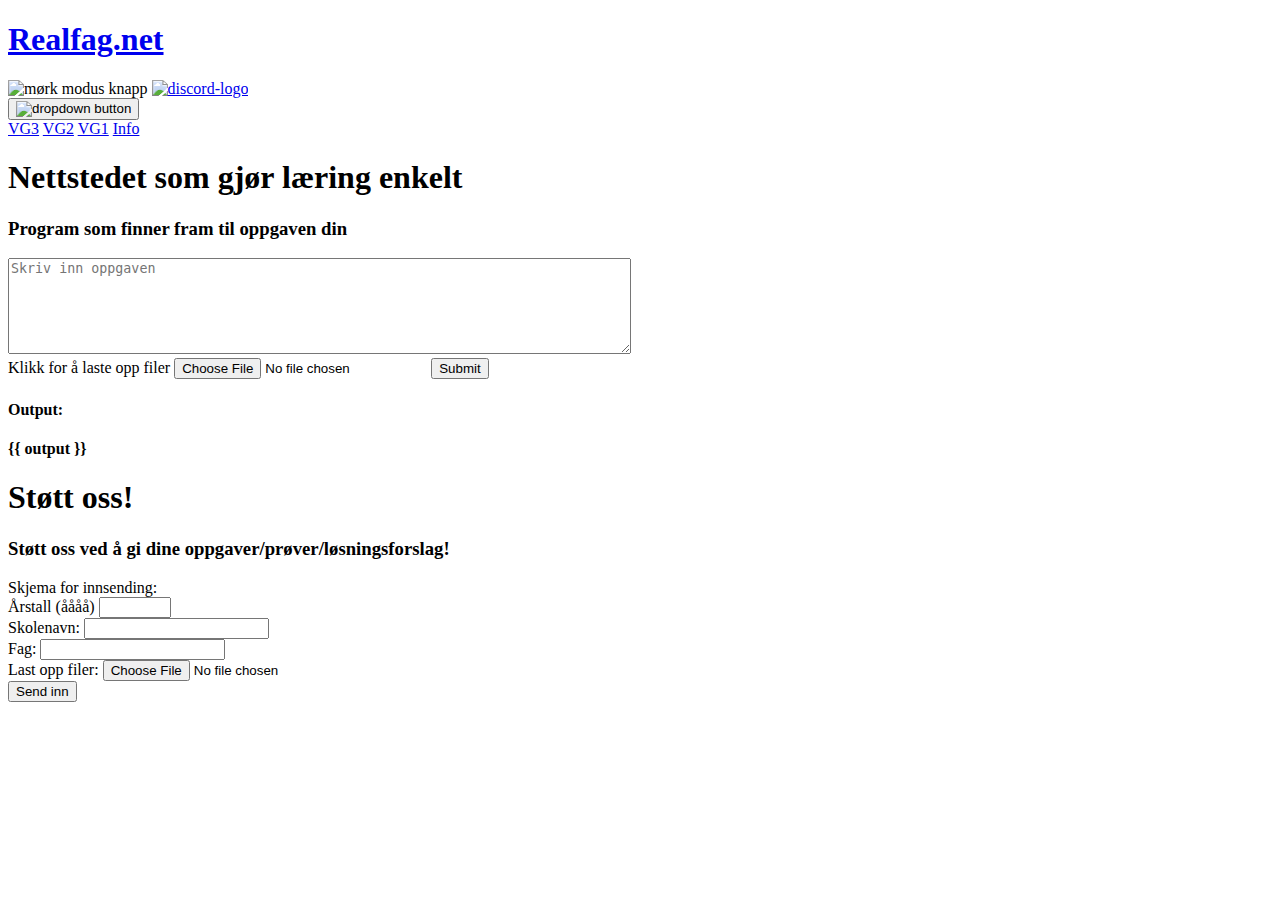
==== templates/index.html @ e0f3cf53 "Every singular program functions at this stage" ====
<!DOCTYPE html>
<html lang="nb">
<head>
    <meta charset="UTF-8">
    <meta name="viewport" content="width=device-width, initial-scale=1.0">
    <meta name="keywords" content="science, study tools, study tool, realfag, realfag.net">
    <meta name="description" content="Nettstedet som gjør realfag enklere og har et oppgave gjennkjennelsesprogram">
    <meta name="author" content="Nover Studio">
    <link rel="stylesheet" href="css/styles.css" id="theme-style">
    <title>Realfag.net</title>
    <link rel="icon" type="image/x-icon" href="/media/favicon_light.ico" id="favicon">
    <link rel="preconnect" href="https://fonts.googleapis.com">
    <link rel="preconnect" href="https://fonts.gstatic.com" crossorigin>
    <link href="https://fonts.googleapis.com/css2?family=Poppins:wght@400;700&display=swap" rel="stylesheet">
    <script src="/script.js" defer></script>
</head>
<body>
    <nav>
        <h1><a href="../index.html">Realfag.net</a></h1>
        <a onclick="toggleMode(false)" id="dark_mode">
            <img src="/media/dark_mode_light.png" alt="mørk modus knapp" id="dark_mode_icon">
        </a>
        <a id="discord" href="https://discord.gg/7AwyneAqgY" target="_blank">
            <img src="/media/discord_logo_light.png" alt="discord-logo" id="dark_mode_discord">
        </a>
        <div class="dropdown">
            <button class="dropbtn"><img src="/media/arrow_down.png" alt="dropdown button"></button>
            <div class="dropdown-content">
                <a href="/html/VG3.html">VG3</a>
                <a href="/html/VG2.html">VG2</a>
                <a href="/html/VG1.html">VG1</a>
                <a href="/html/info.html">Info</a>
            </div>
        </div>
    </nav>
    <div class="ambitions">
        <h1 class="ambitions-text">Nettstedet som gjør læring enkelt</h1>
    </div>
    <div class="ocr-program">
        <h3 class="ocr-program-heading">Program som finner fram til oppgaven din</h3>
        <form class="question-form" action="/upload" method="post" enctype="multipart/form-data">
            <textarea id="textInput" name="question-text" rows="6" cols="75" placeholder="Skriv inn oppgaven" class="question-text"></textarea>
            <br>
            <label for="file-upload" class="custom-file-upload"> Klikk for å laste opp filer</label>
            <input id="fileInput" name="file-upload" type="file" />
            <input type="submit" class="question-submit" value="Submit">
        </form>
        <div class="question-output-container">
            <h4>Output:</h4>
            <h4 id="question-output">{{ output }}</h4>
        </div>
    </div>
    <div class="support">
        <h1>Støtt oss!</h1>
        <h3>Støtt oss ved å gi dine oppgaver/prøver/løsningsforslag!</h3>
        <div class="form">
            <form netlify method="POST">
                <label class="form-title">Skjema for innsending:</label>
                <br>
                <label for="year">Årstall (åååå)</label>
                <input type="number" name="year" min="1950" max="2025">
                <br>
                <label for="school">Skolenavn:</label>
                <input list="school">
                <datalist id="school">
                    <option value="Nydalen VGS">
                    <option value="Elvebakken VGS">
                    <option value="Edvard Munch VGS">
                    <option value="F21 VGS">
                    <option value="Lillestrøm VGS">
                    <option value="Skedsmo VGS">
                    <option value="Mailand VGS">
                    <option value="Hersleb VGS">
                </datalist>
                <br>
                <label for="subject">Fag:</label>
                <input type="text" name="subject">
                <br>
                <label for="file-upload">Last opp filer:</label>
                <input type="file" name="file-upload">
                <br>
                <input type="submit" value="Send inn">
            </form>
        </div>
    </div>
</body>
</html>
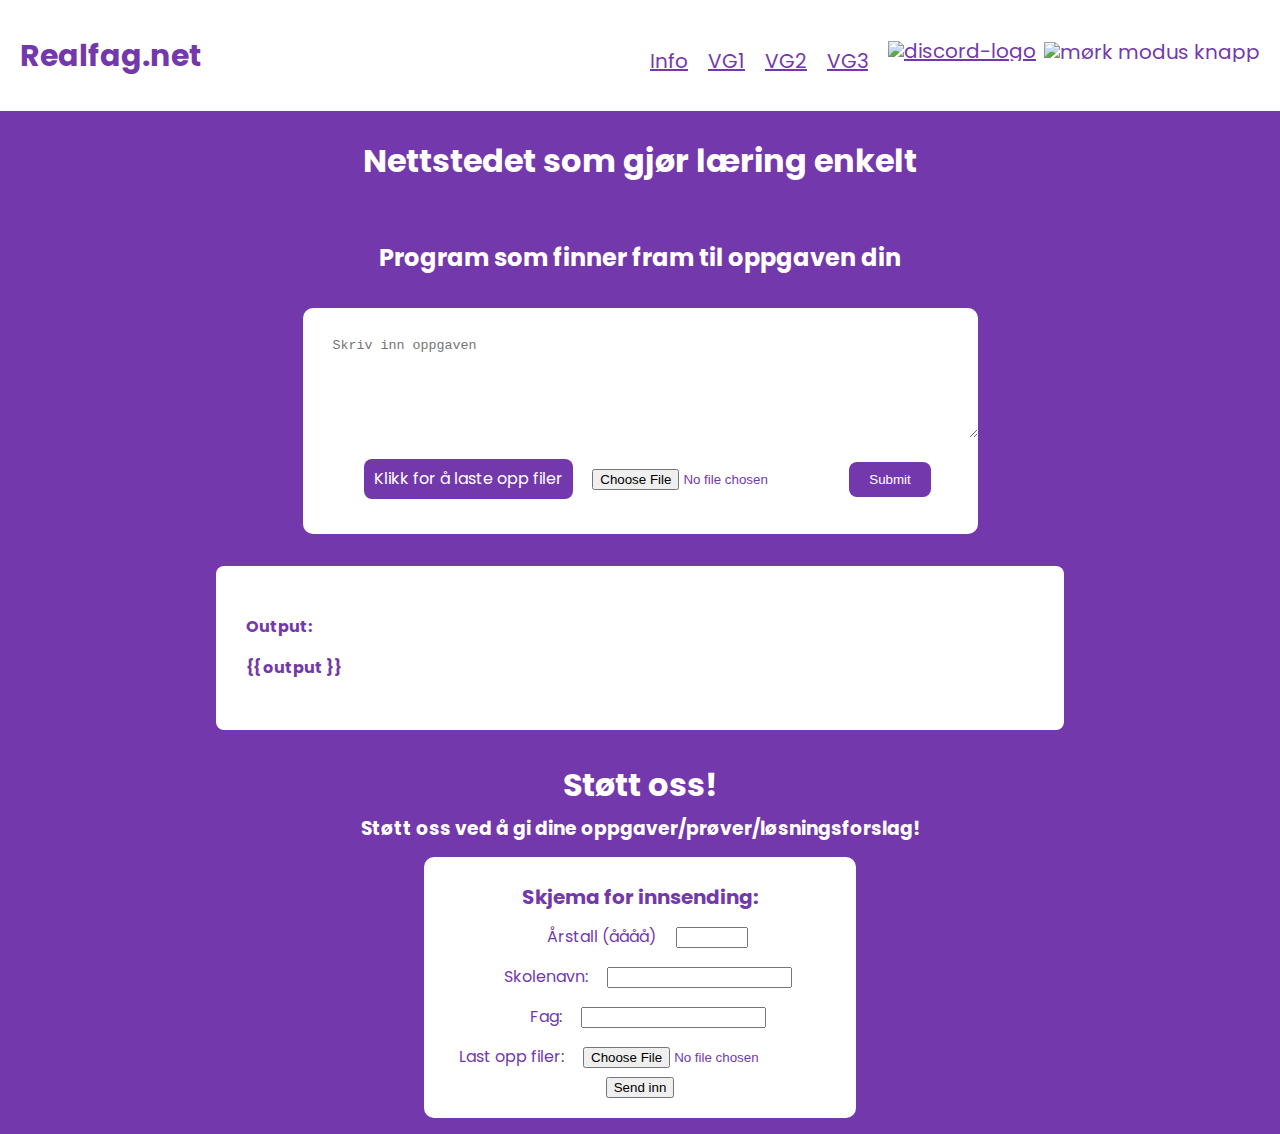
==== commit 0c325dd8: "Finished website" ====
--- a/templates/index.html
+++ b/templates/index.html
@@ -6,7 +6,7 @@
     <meta name="keywords" content="science, study tools, study tool, realfag, realfag.net">
     <meta name="description" content="Nettstedet som gjør realfag enklere og har et oppgave gjennkjennelsesprogram">
     <meta name="author" content="Nover Studio">
-    <link rel="stylesheet" href="css/styles.css" id="theme-style">
+    <link rel="stylesheet" href="../static/css/styles.css" id="theme-style">
     <title>Realfag.net</title>
     <link rel="icon" type="image/x-icon" href="/media/favicon_light.ico" id="favicon">
     <link rel="preconnect" href="https://fonts.googleapis.com">
--- a/static/css/styles.css
+++ b/static/css/styles.css
@@ -0,0 +1,398 @@
+html {
+  font-size: 16px;
+}
+
+body {
+  background-color: #7339AC;
+  color: #FFFFFF;
+  text-align: center;
+  font-family: "Poppins", sans-serif;
+  line-height: 1.25rem;
+  /* 20px */
+  margin: 0;
+  font-size: 1rem;
+}
+
+body a {
+  color: #FFFFFF;
+}
+
+@media screen and (max-width: 725px) {
+  body {
+    line-height: 2.5rem;
+    /* 40px */
+  }
+}
+
+label,
+input {
+  display: inline-block;
+}
+
+label {
+  margin: 0.9375rem;
+  /* 15px */
+}
+
+nav {
+  position: fixed;
+  top: -0.625rem;
+  /* -10px */
+  padding-top: 1.25rem;
+  /* 20px */
+  padding-bottom: 2.5rem;
+  /* 40px */
+  left: 0;
+  right: 0;
+  z-index: 20;
+  color: #7339AC;
+  background-color: #FFFFFF;
+}
+
+nav h1 a {
+  margin: 0;
+  padding: 0;
+  float: left;
+  font-size: 1.875rem;
+  /* 30px */
+  padding-left: 1.25rem;
+  /* 20px */
+  text-decoration: none;
+  padding-top: 0.9375rem;
+  /* 15px */
+}
+
+nav a {
+  float: right;
+  padding-top: 1.25rem;
+  /* 20px */
+  padding-right: 1.25rem;
+  /* 20px */
+  font-size: 1.25rem;
+  /* 20px */
+  color: #7339AC;
+}
+
+nav #dark_mode {
+  padding-top: 11px;
+  background-color: #FFFFFF;
+  border: none;
+}
+
+nav #dark_mode img {
+  height: 2rem;
+  /* 32px */
+  width: 2rem;
+  /* 32px */
+}
+
+nav #discord {
+  margin: 0;
+  padding: 0;
+  padding-right: 0.5rem;
+  /* 8px */
+  padding-top: 0.625rem;
+
+}
+
+nav #discord img {
+  height: 2.25rem;
+  /* 36px */
+  width: 2.25rem;
+  /* 36px */
+}
+
+@media screen and (min-width: 750px) {
+  .dropbtn {
+    display: none;
+  }
+}
+
+@media screen and (max-width: 750px) {
+  body {
+    padding-left: 1rem;
+    /* 16px */
+    padding-right: 1rem;
+    /* 16px */
+  }
+
+  nav {
+    padding-bottom: 0.3125rem;
+    /* 5px */
+  }
+
+  nav #discord {
+    padding-top: 1.25rem;
+    /* 20px */
+    padding-right: 2rem;
+    /* 32px */
+  }
+
+  nav #dark_mode {
+    display: none;
+  }
+
+  .dropbtn {
+    margin: 0;
+    margin-left: 1.5rem;
+    /* 24px */
+    margin-right: 0;
+    display: block;
+    float: right;
+    background-color: #FFFFFF;
+    padding: 1rem;
+    /* 16px */
+    font-size: 1rem;
+    /* 16px */
+    border: none;
+    cursor: pointer;
+  }
+
+  .dropbtn img {
+    width: 3.125rem;
+    /* 50px */
+    height: 3.125rem;
+    /* 50px */
+  }
+
+  .dropdown {
+    position: relative;
+    display: inline-block;
+  }
+
+  .dropdown-content {
+    display: none;
+    position: absolute;
+    background-color: #FFFFFF;
+    max-width: 5rem;
+    /* 80px */
+    box-shadow: 0px 0.5rem 1rem 0px rgba(0, 0, 0, 0.2);
+    /* 0px 8px 16px */
+    z-index: 1;
+  }
+
+  .dropdown-content a {
+    color: black;
+    padding: 1.25rem;
+    /* 20px */
+    text-decoration: none;
+    display: block;
+    text-align: center;
+  }
+
+  .dropdown-content a:active {
+    background-color: #f1f1f1
+  }
+
+  .dropdown:active .dropdown-content {
+
+    display: block;
+    margin-top: 4.375rem;
+    /* 70px */
+    margin-left: 2rem;
+    /* 32px */
+  }
+}
+
+.ambitions {
+  padding-top: 8.125rem;
+  /* 130px */
+}
+
+.ambitions-text {
+  padding-bottom: 0.9375rem;
+  /* 15px */
+}
+
+.ocr-program {
+  padding: 1rem;
+}
+
+.ocr-program-heading {
+  font-size: 1.5rem;
+  padding-bottom: 1rem;
+}
+
+.question-form {
+  background-color: #FFFFFF;
+  color: #7339AC;
+  padding: 1.25rem;
+  border-radius: 10px;
+  display: inline-block;
+  margin: 0 auto;
+}
+
+.question-text {
+  width: 100%;
+  padding: 10px;
+  border: none;
+  border-radius: 8px;
+}
+
+.custom-file-upload {
+  margin-top: 1rem;
+  display: inline-block;
+  background-color: #7339AC;
+  color: #FFFFFF;
+  padding: 10px;
+  border-radius: 8px;
+  cursor: pointer;
+}
+
+.question-submit {
+  margin-top: 1rem;
+  background-color: #7339AC;
+  color: #FFFFFF;
+  padding: 10px 20px;
+  border: none;
+  border-radius: 8px;
+  cursor: pointer;
+}
+
+.question-output-container {
+  color:#7339AC;
+  text-align: left;
+
+  margin-top: 2rem;
+  background-color: #FFFFFF;
+  padding: 30px;
+  margin-right: 200px;
+  margin-left: 200px;
+  border-radius: 8px;
+}
+
+.support {
+  padding-top: 0.5rem;
+  /* 8px */
+}
+
+.support h3 {
+  padding-top: 0.125rem;
+  /* 2px */
+}
+
+.support a {
+  font-size: 1.25rem;
+  /* 20px */
+}
+
+.support p {
+  padding-top: 0.625rem;
+  /* 10px */
+}
+
+.form {
+  background-color: #FFFFFF;
+  color: #7339AC;
+  max-width: fit-content;
+  margin-left: auto;
+  margin-right: auto;
+  margin-bottom: 1rem;
+  /* 16px */
+  width: 31.25rem;
+  /* 500px */
+  padding: 1.25rem;
+  /* 20px */
+  border-radius: 0.625rem;
+  /* 10px */
+  line-height: 0.625rem;
+  /* 10px */
+}
+
+.form-title {
+  font-size: 1.25rem;
+  /* 20px */
+  font-weight: bold;
+}
+
+.mentor-image {
+  width: 18.75rem;
+  /* 300px */
+  height: 12.5rem;
+  /* 200px */
+  padding-bottom: 1.25rem;
+  /* 20px */
+}
+
+.mentor-link {
+  font-size: 1.125rem;
+  /* 18px */
+}
+
+.project h1 {
+  margin: 0;
+  padding-top: 2rem; 
+  /* 16px */
+  padding-bottom: 1.25rem;
+  /* 20px */
+}
+
+.project video {
+  width: 90%;
+}
+
+@media screen and (max-width: 725px) {
+  .project video {
+    height: 12.5rem;
+    /* 200px */
+
+  }
+}
+
+footer {
+  display: flex;
+  justify-content: space-between;
+  padding-top: 1.5625rem;
+  /* 25px */
+  padding-bottom: 1.5625rem;
+  /* 25px */
+}
+
+.version {
+  float: left;
+  padding-left: 1.25rem;
+  /* 20px */
+}
+
+@media screen and (max-width: 725px) {
+  footer {
+    font-size: 0.75rem;
+    /* 12px */
+  }
+}
+
+/* Popup container - can be anything you want */
+.popup {
+  position: relative;
+  display: inline-block;
+  cursor: pointer;
+  text-decoration: underline;
+  padding-right: 1.25rem;
+  /* 20px */
+}
+
+/* The actual popup */
+.popup .popuptext {
+  visibility: hidden;
+  width: 18.75rem;
+  /* 300px */
+  background-color: #FFF;
+  color: #000;
+  text-align: center;
+  border-radius: 0.375rem;
+  /* 6px */
+  padding: 0.625rem 0;
+  /* 10px 0 */
+  position: absolute;
+  z-index: 1;
+  bottom: 2rem;
+  /* 32px */
+  left: 50%;
+  margin-left: -10rem;
+  /* -160px */
+}
+
+/* Toggle this class - hide and show the popup */
+.popup .show {
+  visibility: visible;
+}
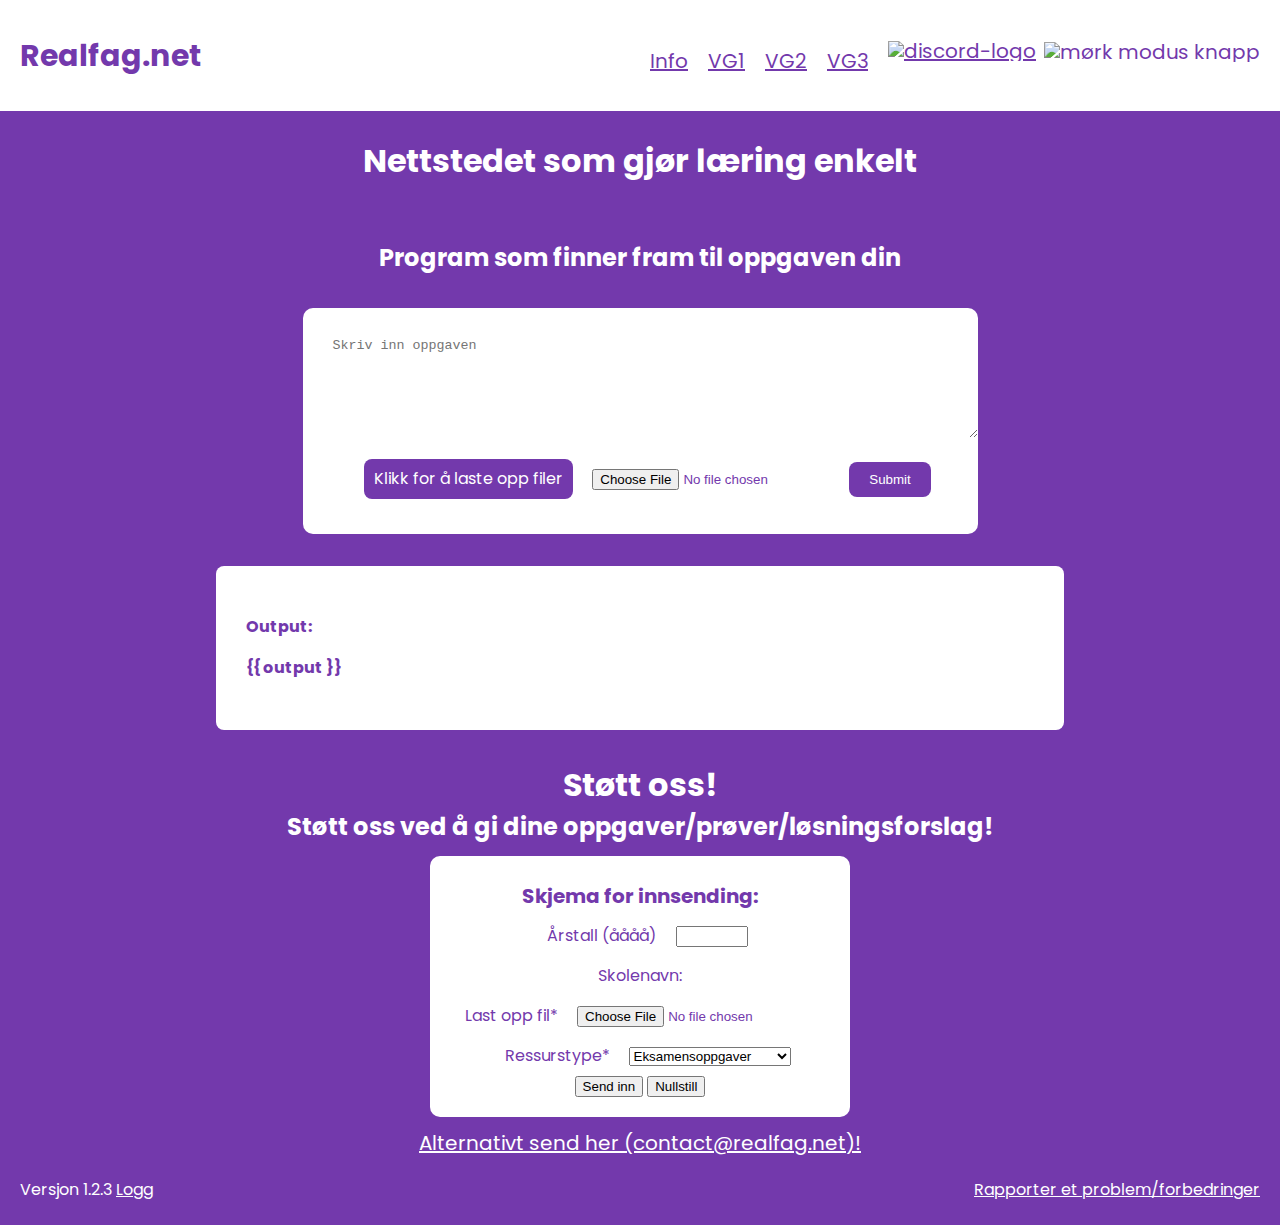
==== commit 52f5366a: "Modified README.md and removed uneccesary files" ====
--- a/templates/index.html
+++ b/templates/index.html
@@ -1,30 +1,34 @@
 <!DOCTYPE html>
 <html lang="nb">
+
 <head>
     <meta charset="UTF-8">
     <meta name="viewport" content="width=device-width, initial-scale=1.0">
     <meta name="keywords" content="science, study tools, study tool, realfag, realfag.net">
     <meta name="description" content="Nettstedet som gjør realfag enklere og har et oppgave gjennkjennelsesprogram">
     <meta name="author" content="Nover Studio">
-    <link rel="stylesheet" href="../static/css/styles.css" id="theme-style">
+    <link rel="stylesheet" href="../static/css/styles.css" id="theme-style"> <!-- Default to light theme -->
     <title>Realfag.net</title>
     <link rel="icon" type="image/x-icon" href="/media/favicon_light.ico" id="favicon">
     <link rel="preconnect" href="https://fonts.googleapis.com">
     <link rel="preconnect" href="https://fonts.gstatic.com" crossorigin>
-    <link href="https://fonts.googleapis.com/css2?family=Poppins:wght@400;700&display=swap" rel="stylesheet">
-    <script src="/script.js" defer></script>
+    <link
+        href="https://fonts.googleapis.com/css2?family=Poppins:ital,wght@0,100;0,200;0,300;0,400;0,500;0,600;0,700;0,800;0,900&display=swap"
+        rel="stylesheet">
 </head>
-<body>
+
+<body onload="applySavedTheme(false)"> <!-- Call the function on page load -->
     <nav>
         <h1><a href="../index.html">Realfag.net</a></h1>
+        <!-- When clicked, this calls the JavaScript function to toggle the mode -->
         <a onclick="toggleMode(false)" id="dark_mode">
-            <img src="/media/dark_mode_light.png" alt="mørk modus knapp" id="dark_mode_icon">
+            <img src="/media/dark_mode_light.webp" alt="mørk modus knapp" id="dark_mode_icon">
         </a>
         <a id="discord" href="https://discord.gg/7AwyneAqgY" target="_blank">
-            <img src="/media/discord_logo_light.png" alt="discord-logo" id="dark_mode_discord">
+            <img src="/media/discord_logo_light.webp" alt="discord-logo" id="dark_mode_discord">
         </a>
         <div class="dropdown">
-            <button class="dropbtn"><img src="/media/arrow_down.png" alt="dropdown button"></button>
+            <button class="dropbtn"><img src="/media/arrow_down.webp" alt="dropdown button"></button>
             <div class="dropdown-content">
                 <a href="/html/VG3.html">VG3</a>
                 <a href="/html/VG2.html">VG2</a>
@@ -39,7 +43,8 @@
     <div class="ocr-program">
         <h3 class="ocr-program-heading">Program som finner fram til oppgaven din</h3>
         <form class="question-form" action="/upload" method="post" enctype="multipart/form-data">
-            <textarea id="textInput" name="question-text" rows="6" cols="75" placeholder="Skriv inn oppgaven" class="question-text"></textarea>
+            <textarea id="textInput" name="question-text" rows="6" cols="75" placeholder="Skriv inn oppgaven"
+                class="question-text"></textarea>
             <br>
             <label for="file-upload" class="custom-file-upload"> Klikk for å laste opp filer</label>
             <input id="fileInput" name="file-upload" type="file" />
@@ -52,16 +57,15 @@
     </div>
     <div class="support">
         <h1>Støtt oss!</h1>
-        <h3>Støtt oss ved å gi dine oppgaver/prøver/løsningsforslag!</h3>
+        <h2>Støtt oss ved å gi dine oppgaver/prøver/løsningsforslag!</h2>
         <div class="form">
             <form netlify method="POST">
                 <label class="form-title">Skjema for innsending:</label>
                 <br>
                 <label for="year">Årstall (åååå)</label>
-                <input type="number" name="year" min="1950" max="2025">
+                <input type="number" name="year" id="year" min="1950" max="2025">
                 <br>
                 <label for="school">Skolenavn:</label>
-                <input list="school">
                 <datalist id="school">
                     <option value="Nydalen VGS">
                     <option value="Elvebakken VGS">
@@ -71,17 +75,53 @@
                     <option value="Skedsmo VGS">
                     <option value="Mailand VGS">
                     <option value="Hersleb VGS">
+                    <option value="Ullern VGS">
+                    <option value="Kongshavn VGS">
+                    <option value="Kuben VGS">
+                    <option value="Foss VGS">
+                    <option value="Vika VGS">
+                    <option value="Akademiet Privat VGS">
+                    <option value="Heltberg Privat VGS">
+                    <option value="Etterstad VGS">
+                    <option value="Bjerke VGS">
+                    <option value="Valle Hovin VGS">
+                    <option value="Stovner VGS">
                 </datalist>
                 <br>
-                <label for="subject">Fag:</label>
-                <input type="text" name="subject">
+                <label for="file">Last opp fil*</label>
+                <input type="file" id="file" name="file" required>
                 <br>
-                <label for="file-upload">Last opp filer:</label>
-                <input type="file" name="file-upload">
+                <label for="resource_type">Ressurstype*</label>
+                <select name="resource_type" id="resource_type" required>
+                    <option value="exam-paper">Eksamensoppgaver</option>
+                    <option value="mock-up-papers">Tentamensoppgaver</option>
+                    <option value="assignements">Innleveringer/Oppgaver</option>
+                    <option value="other">Annet</option>
+                </select>
                 <br>
                 <input type="submit" value="Send inn">
+                <input type="reset" value="Nullstill">
             </form>
         </div>
+        <a href="mailto:contact@realfag.net" class="email">Alternativt send her (contact@realfag.net)!</a>
     </div>
+    <footer>
+        <div class="version">Versjon 1.2.3
+            <a href="/html/logg.html"> Logg </a>
+        </div>
+        <div class="popup" onclick="popUp()" async> Rapporter et problem/forbedringer
+            <span class="popuptext" id="myPopup">
+                <form netlify method="POST">
+                    <label for="problem-text">Oppgi Problemet ditt:</label>
+                    <br>
+                    <textarea id="problem-text" rows="10" cols="40"></textarea>
+                    <br>
+                    <input type="submit" value="Send inn">
+                </form>
+                <button onclick="popUpClose()">Lukk</button>
+            </span>
+        </div>
+    </footer>
 </body>
-</html>
+<script src="/script/script.js"></script>
+</html>